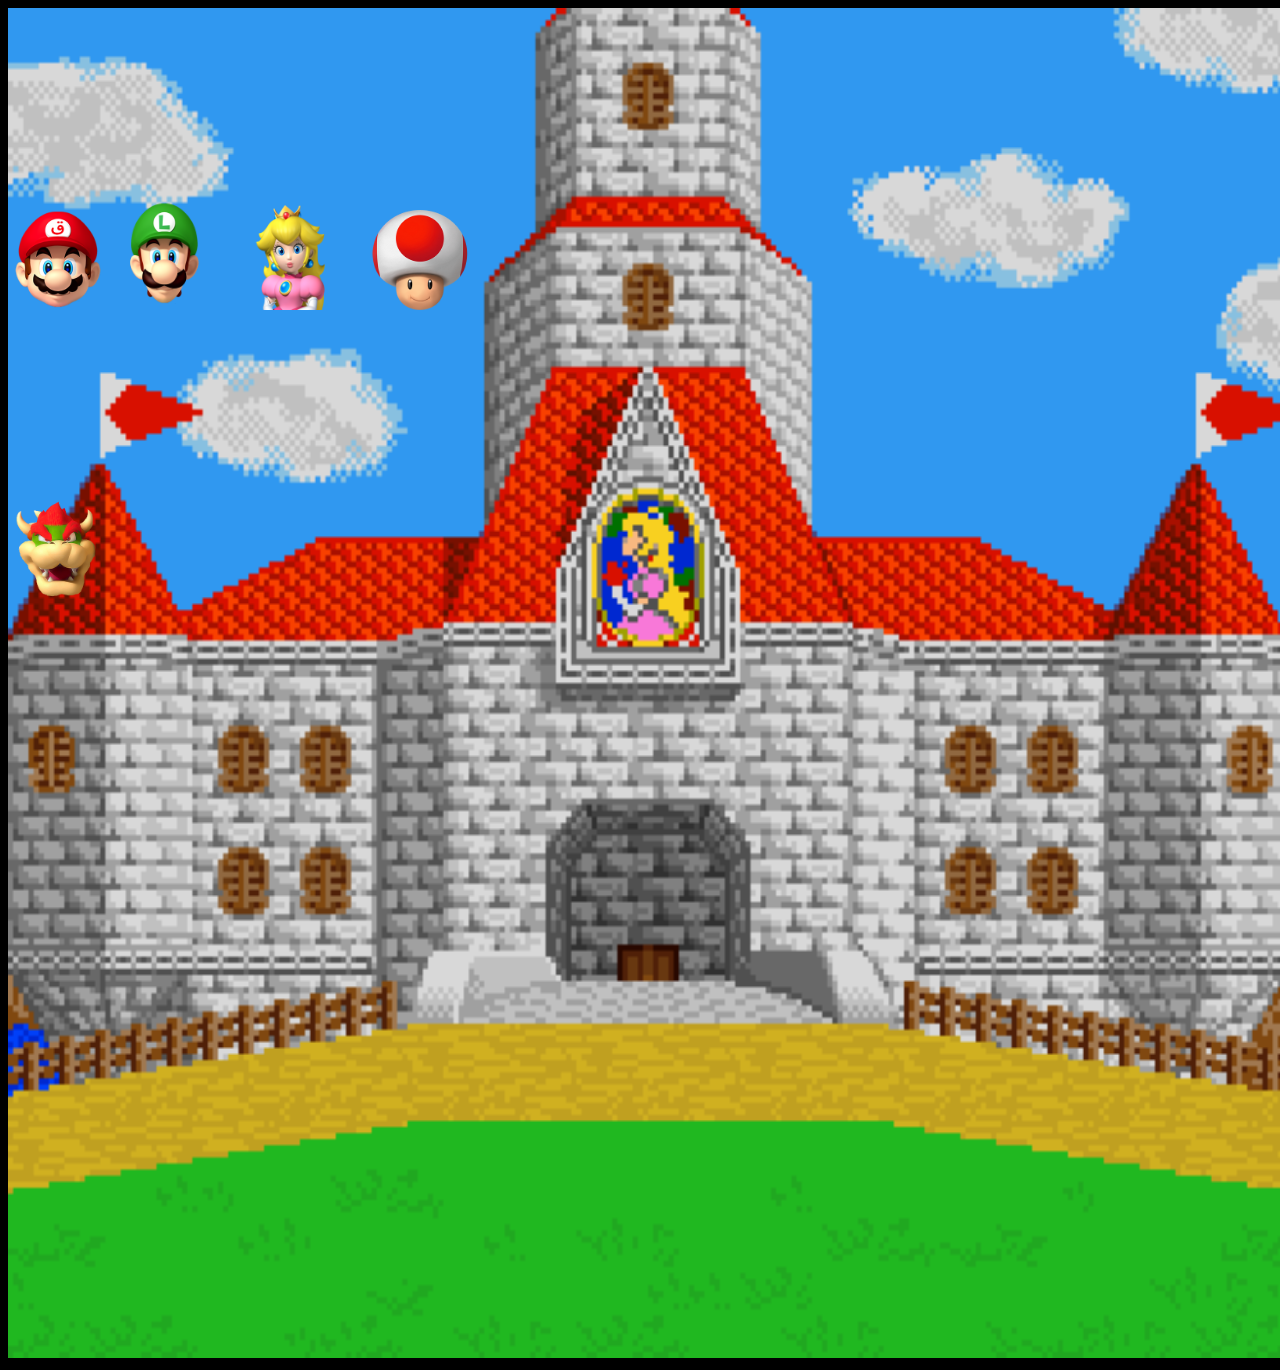
==== selectAvatar.html @ 59dd86e6 "avatar" ====
<!DOCTYPE html>
<html lang="en">
    <head>
        <meta charset="UTF-8">
        <meta name="viewport" content="width=device-width, initial-scale=1.0">
        <title>avatar</title>
        <link rel="stylesheet" href="/avatar.css">
        <script src="fx.js"></script>
</head>
<body>
    <img id="castillo" src="/multimedia/Supper Mario Broth.gif" alt="">
    <div class="avatars">
        <img id="img1" src="/multimedia/mario.png" width="100px" alt="personajeMario">
        <img id="img2" src="/multimedia/luigi.png" width="110px" alt="personajeLuigi">
        <img id="img3" src="/multimedia/peach.png" width="140px"  alt="personajePeach">
        <img id="img4" src="/multimedia/toad.png" width="100px" alt="personajeToad">
    </div>
    <div class="castillo">
    </div>
    <div class="bowser">
        <img id="img5" src="/multimedia/bowser.png" width="100px" alt="bowser">
    </div>
    
     <!--Audio box-->
     <audio loop class="musica" id="musicaAvatar">
        <source src="/multimedia/Mario Bros. Soundtracks (320 kbps).mp3" type="audio/mp3">
    </audio>
</body>
</html>
---- avatar.css ----
body {
    background-color: black;
}
#castillo {
    z-index: 1;
    width: 100vw;
    height: 150vh;
}
.avatars{
    position: absolute;
    top: 200px;
}

.bowser{
    position: absolute;
    top: 500px  ;
}
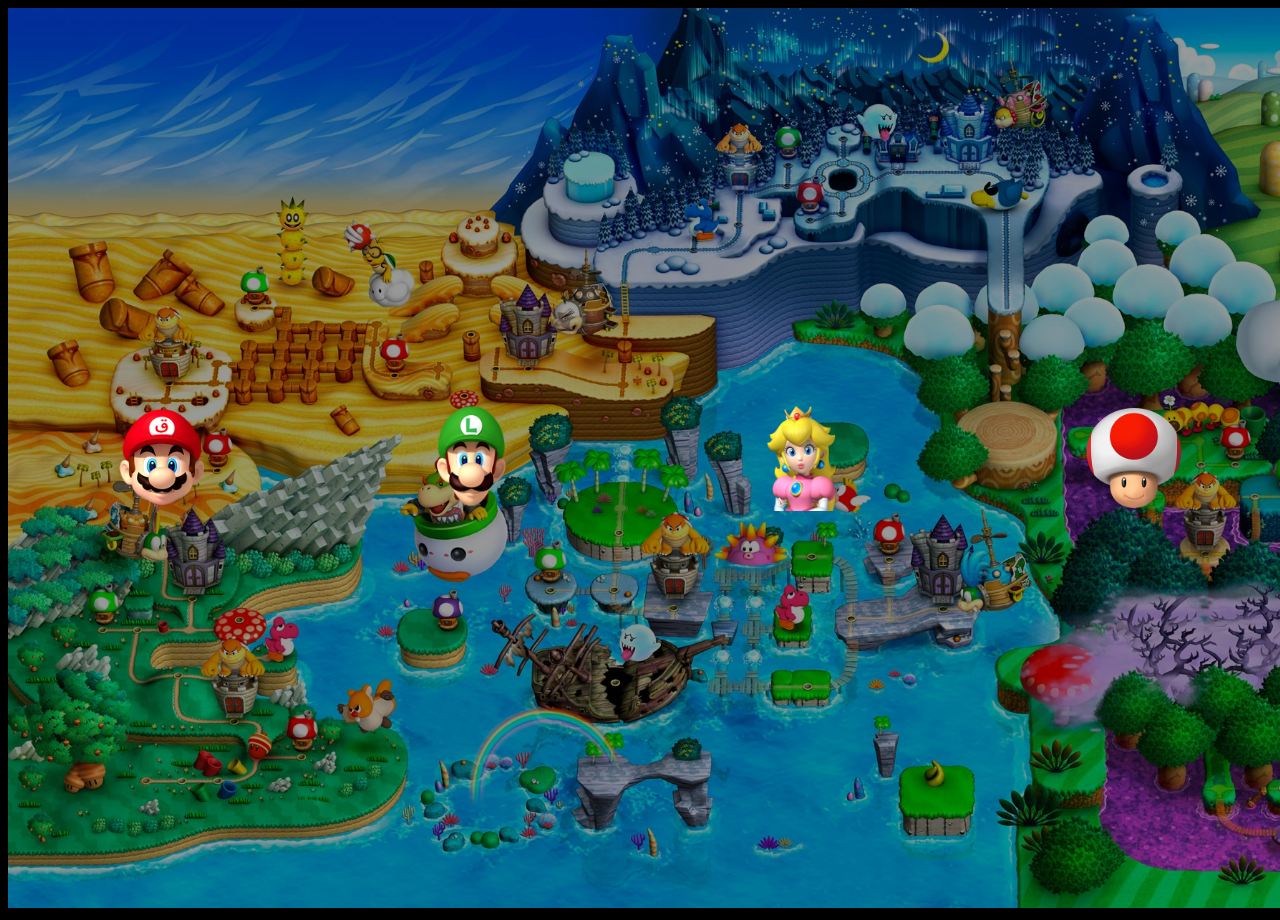
==== commit 14266d52: "final" ====
--- a/selectAvatar.html
+++ b/selectAvatar.html
@@ -5,25 +5,28 @@
         <meta name="viewport" content="width=device-width, initial-scale=1.0">
         <title>avatar</title>
         <link rel="stylesheet" href="/avatar.css">
-        <script src="fx.js"></script>
-</head>
-<body>
-    <img id="castillo" src="/multimedia/Supper Mario Broth.gif" alt="">
-    <div class="avatars">
-        <img id="img1" src="/multimedia/mario.png" width="100px" alt="personajeMario">
-        <img id="img2" src="/multimedia/luigi.png" width="110px" alt="personajeLuigi">
-        <img id="img3" src="/multimedia/peach.png" width="140px"  alt="personajePeach">
-        <img id="img4" src="/multimedia/toad.png" width="100px" alt="personajeToad">
-    </div>
-    <div class="castillo">
-    </div>
-    <div class="bowser">
-        <img id="img5" src="/multimedia/bowser.png" width="100px" alt="bowser">
-    </div>
-    
-     <!--Audio box-->
-     <audio loop class="musica" id="musicaAvatar">
-        <source src="/multimedia/Mario Bros. Soundtracks (320 kbps).mp3" type="audio/mp3">
-    </audio>
+    </head>
+    <body>
+        
+        <div class="avatars">
+            <img id="img1" src="/multimedia/mario.png" width="100px" alt="personajeMario">
+            <img id="img2" src="/multimedia/luigi.png" width="110px" alt="personajeLuigi">
+            <img id="img3" src="/multimedia/peach.png" width="140px"  alt="personajePeach">
+            <img id="img4" src="/multimedia/toad.png" width="100px" alt="personajeToad">
+        </div>
+        
+        <div class="bowser">
+            <img class="img5" id="img5" src="/multimedia/bowser.png" width="100px" alt="bowser">
+        </div>
+
+        <div class="castillo">
+            <img class="castle" src="/multimedia/mundo.webp" alt="">
+        </div>
+        
+        <!--Audio box-->
+        <audio loop autoplay ="musica" id="musicaAvatar">
+            <source src="/multimedia/Mario Bros. Soundtracks (320 kbps).mp3" type="audio/mp3">
+        </audio>
+        <script src="/fx.js"></script>
 </body>
 </html> --- a/avatar.css
+++ b/avatar.css
@@ -1,17 +1,63 @@
 body {
     background-color: black;
-}
-#castillo {
-    z-index: 1;
-    width: 100vw;
-    height: 150vh;
-}
-.avatars{
-    position: absolute;
-    top: 200px;
+
 }
 
-.bowser{
+
+.avatars {
+    width: 100vw;
+    height: 100vh;
     position: absolute;
-    top: 500px  ;
+    display: flex;
+    justify-content: space-around;
+    align-items: center;
+    background-color: rgba(0,0,0,0.4);
+    
+}
+
+#img1:hover {
+    cursor: pointer;
+    width: 200px;
+    box-shadow: 0px 0px 50px 50px #fffefe;
+    border-radius: 100px;
+}
+#img2:hover {
+    cursor: pointer;
+    width: 200px;
+    box-shadow: 0px 0px 50px 50px #fffefe;
+    border-radius: 100px;
+}
+
+#img3:hover {
+    cursor: pointer;
+    width: 200px;
+    box-shadow: 0px 0px 50px 50px #fffefe;
+    border-radius: 100px;
+}
+#img4:hover {
+    cursor: pointer;
+    width: 200px;
+    box-shadow: 0px 0px 50px 50px #fffefe;
+    border-radius: 100px;
+}
+.castle {
+
+    width: 1900px;
+    height: 900px;
+    
+
+}
+.bowser {
+    position: absolute;
+    width: 000vw;
+    height: 000vh;
+    display: flex;
+    justify-content: center;
+    align-items: center;
+
+}
+
+.img5 {
+    width: 000px;
+    opacity: 5%;
 }